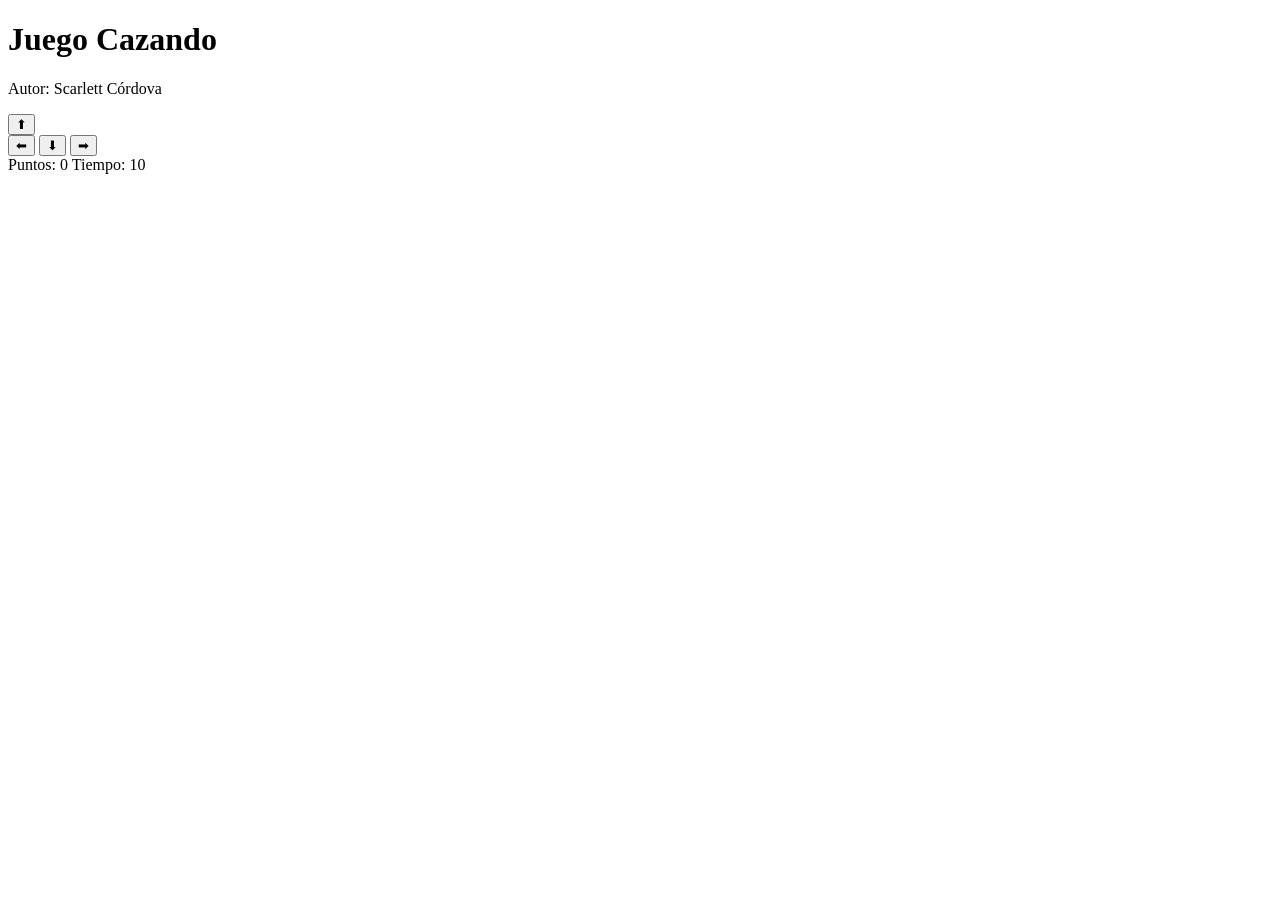
==== cazando.html @ 20abdf14 "Se referenció la hoja de estilos y agregue mi nombre" ====
<!DOCTYPE html>
<html>
<head>
  <title>Juego Cazando</title>
  <link rel="styleheet" href="cazando.css"/>

</head>
<body>

  <h1>Juego Cazando</h1>
  <p>Autor: Scarlett Córdova</p>


  <div class="controles">
    <button>⬆</button>
    <br>
    <button>⬅</button>
    <button>⬇</button>
    <button>➡</button>
  </div>


  <div class="panel">
    <span>Puntos: <span id="puntos">0</span></span>
    <span>Tiempo: <span id="tiempo">10</span></span>
  </div>

  <p id="mensaje"></p>


</body>
</html>
---- cazando.css ----
body {
  text-align: center;
  font-family: Arial, sans-serif;
  background: #f0f0f0;
  margin: 0;
  padding: 20px;
}

h1 {
  margin-bottom: 5px;
}

.panel {
  margin: 15px 0;
  font-size: 18px;
  display: flex;
  justify-content: center;
  gap: 30px;
}

canvas {
  background: white;
  border: 2px solid black;
}

.controles {
  margin-top: 20px;
}

button {
  margin: 5px;
  padding: 10px 16px;
  font-size: 18px;
  cursor: pointer;
}

#mensaje {
  font-size: 20px;
  font-weight: bold;
  color: darkred;
  margin-top: 15px;
}
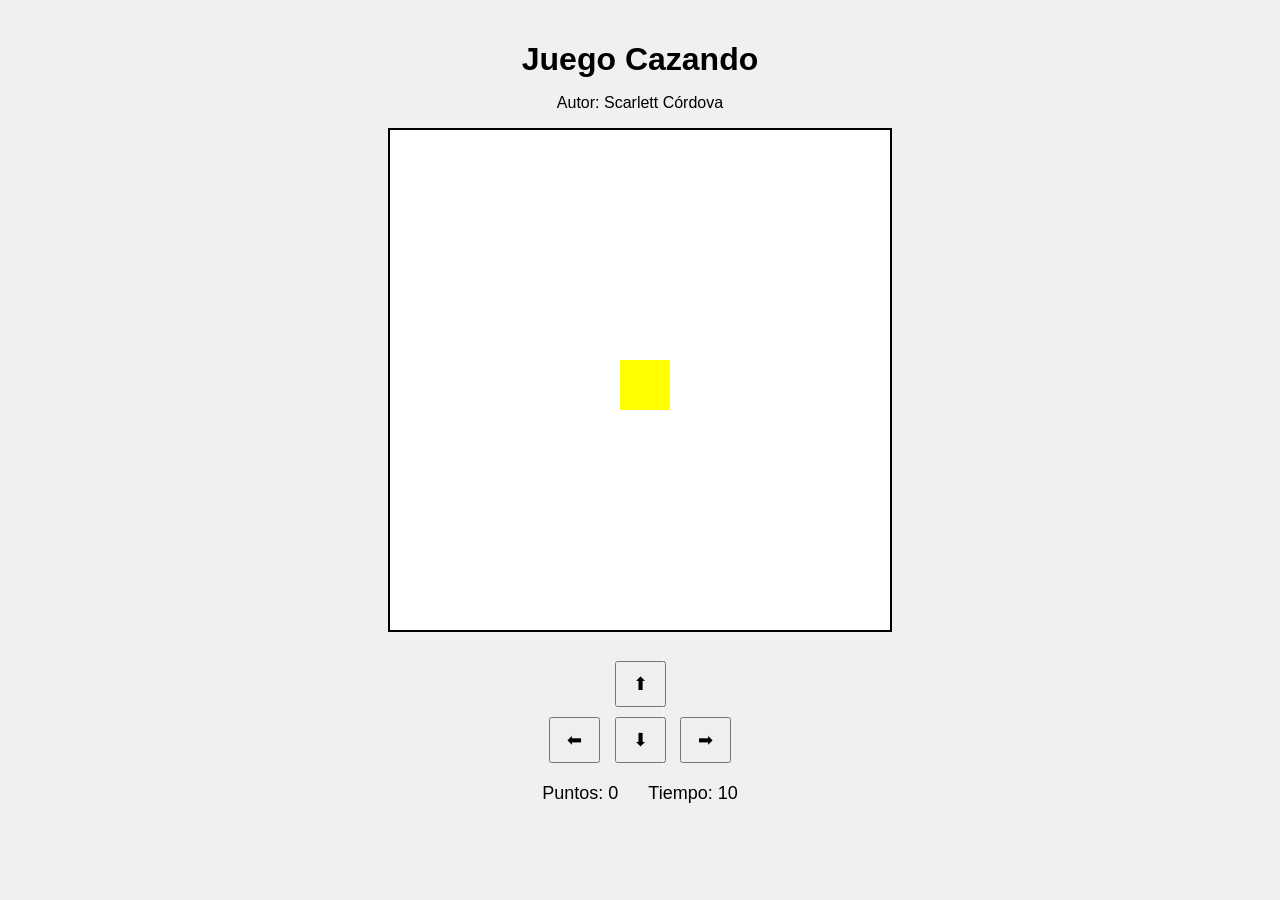
==== commit 72102220: "se agegó el canvas, se graficó al personaje" ====
--- a/cazando.html
+++ b/cazando.html
@@ -2,14 +2,14 @@
 <html>
 <head>
   <title>Juego Cazando</title>
-  <link rel="styleheet" href="cazando.css"/>
+  <link rel="stylesheet" href="cazando.css"/>
 
 </head>
-<body>
+<body onload="graficarGato()">
 
   <h1>Juego Cazando</h1>
   <p>Autor: Scarlett Córdova</p>
-
+  <canvas id="areaJuego" width="500" height="500"></canvas>
 
   <div class="controles">
     <button>⬆</button>
@@ -27,6 +27,7 @@
 
   <p id="mensaje"></p>
 
+  <script src="cazando.js"></script>
+</body>
 
-</body>
 </html>
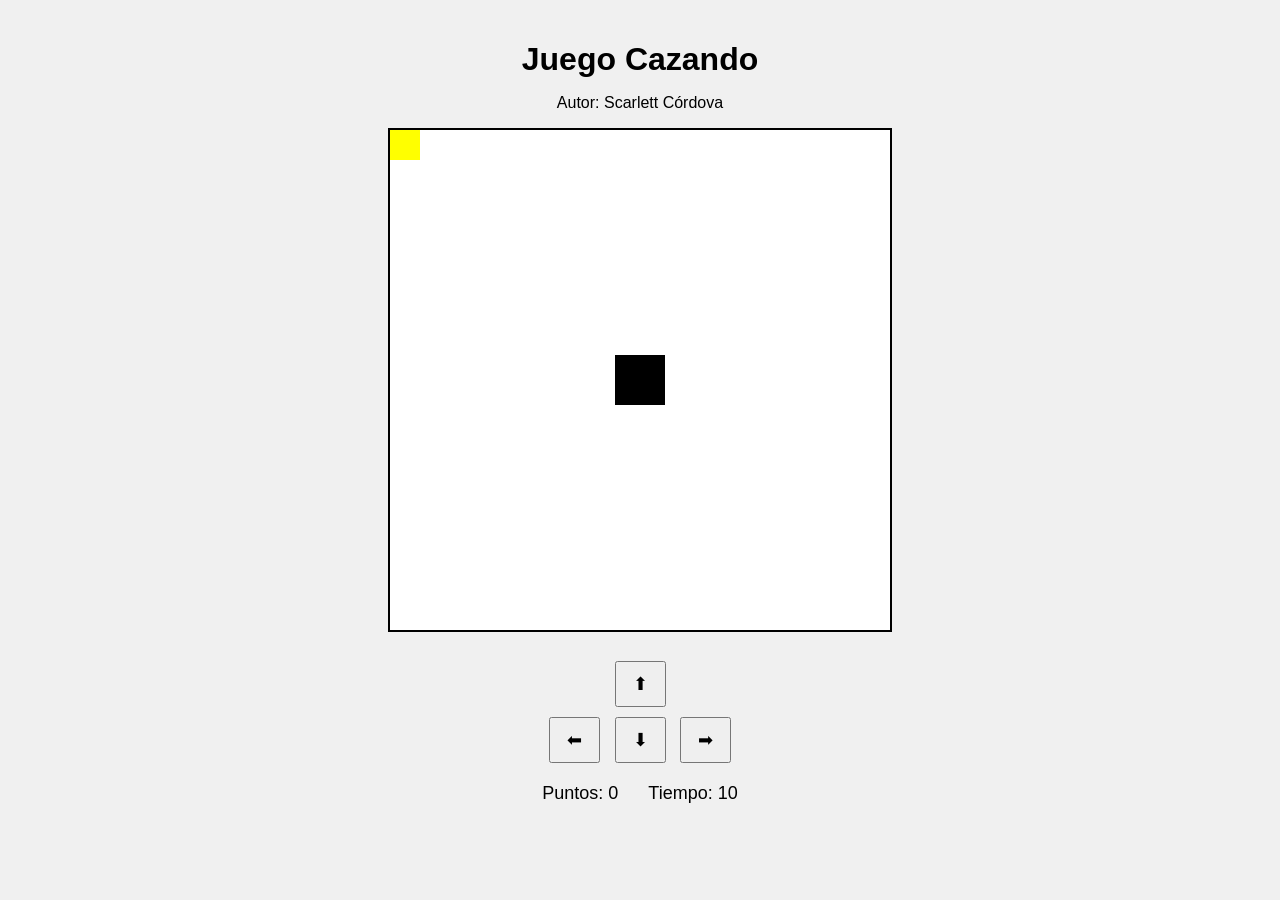
==== commit dbcb766c: "Se agregó variables y constantes a las funciones" ====
--- a/cazando.html
+++ b/cazando.html
@@ -5,7 +5,7 @@
   <link rel="stylesheet" href="cazando.css"/>
 
 </head>
-<body onload="graficarGato()">
+<body onload="iniciarJuego()">
 
   <h1>Juego Cazando</h1>
   <p>Autor: Scarlett Córdova</p>
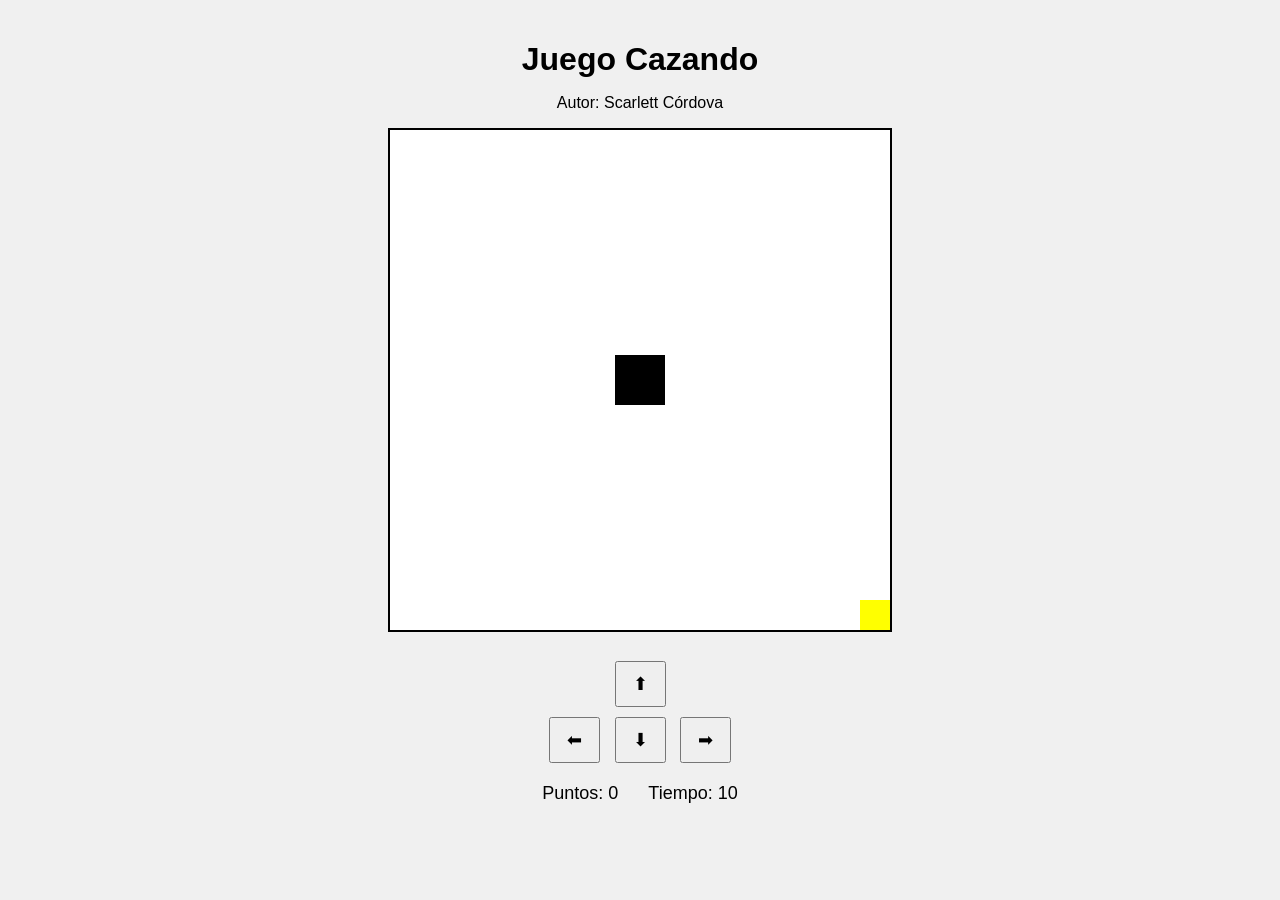
==== commit ac0afe17: "se creó función moverIzquierda y limpiarCanva" ====
--- a/cazando.html
+++ b/cazando.html
@@ -14,7 +14,7 @@
   <div class="controles">
     <button>⬆</button>
     <br>
-    <button>⬅</button>
+    <button onclick="moverIzquierda()">⬅</button>
     <button>⬇</button>
     <button>➡</button>
   </div>
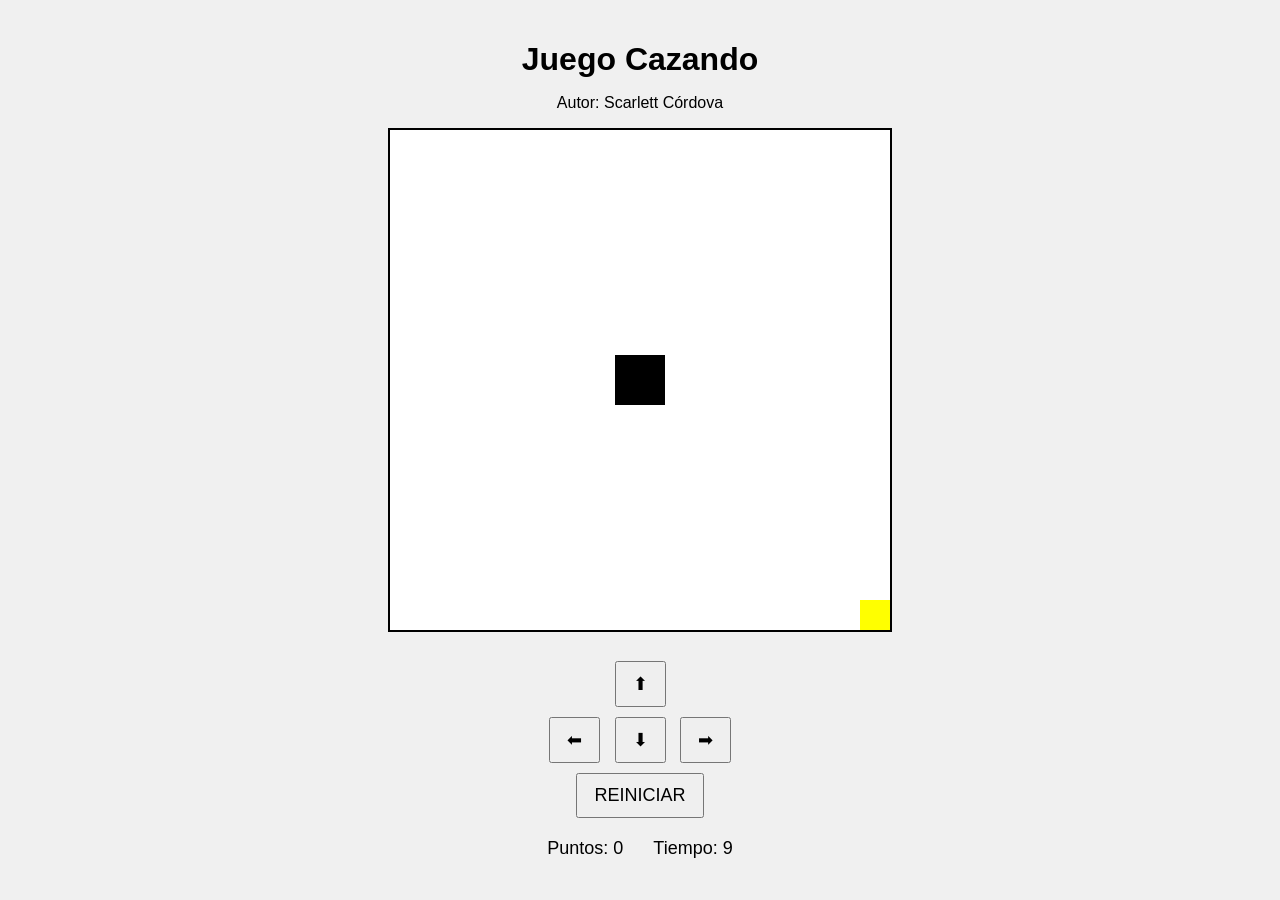
==== commit 745ce4ee: "Se agregó alert de ganador y game over, y se agregó un botón de reiniciar" ====
--- a/cazando.html
+++ b/cazando.html
@@ -3,6 +3,7 @@
 <head>
   <title>Juego Cazando</title>
   <link rel="stylesheet" href="cazando.css"/>
+  <script src="utils.js"></script>
 
 </head>
 <body onload="iniciarJuego()">
@@ -12,11 +13,13 @@
   <canvas id="areaJuego" width="500" height="500"></canvas>
 
   <div class="controles">
-    <button>⬆</button>
+    <button onclick="moverArriba()">⬆</button>
     <br>
     <button onclick="moverIzquierda()">⬅</button>
-    <button>⬇</button>
-    <button>➡</button>
+    <button onclick="moverAbajo()">⬇</button>
+    <button onclick="moverDerecha()">➡</button>
+    <br>
+    <button onclick="reiniciar()">REINICIAR</button>
   </div>
 
 
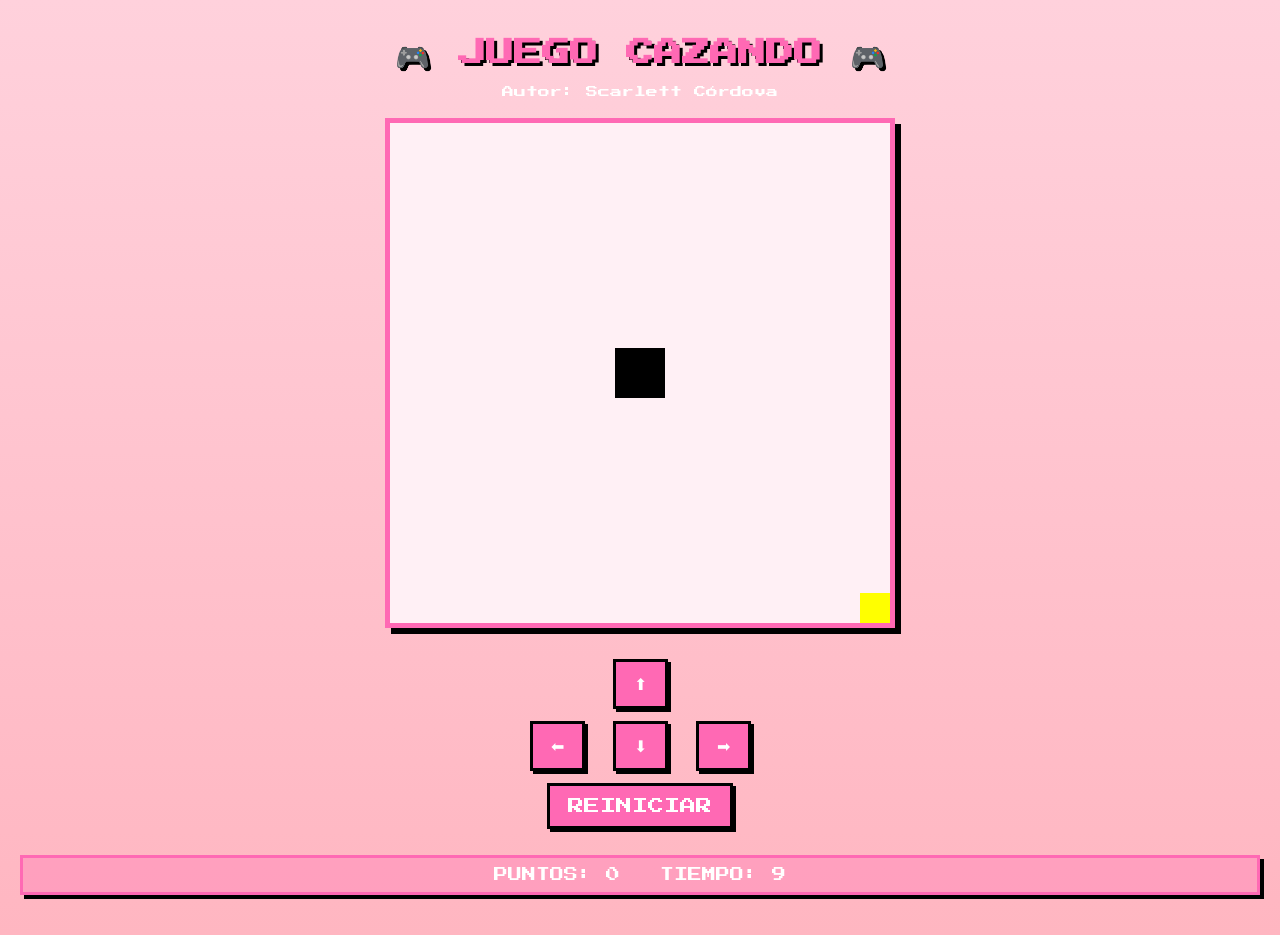
==== commit 2ee07f5f: "se modifico la hoja de estilos, se agrego el prompt1 y se realizó ajustes en el tiempo para mejorar " ====
--- a/cazando.html
+++ b/cazando.html
@@ -4,12 +4,13 @@
   <title>Juego Cazando</title>
   <link rel="stylesheet" href="cazando.css"/>
   <script src="utils.js"></script>
+</head>
 
-</head>
 <body onload="iniciarJuego()">
 
-  <h1>Juego Cazando</h1>
-  <p>Autor: Scarlett Córdova</p>
+  <h1>🎮 JUEGO CAZANDO 🎮</h1>
+  <p class="autor">Autor: Scarlett Córdova</p>
+
   <canvas id="areaJuego" width="500" height="500"></canvas>
 
   <div class="controles">
@@ -22,15 +23,13 @@
     <button onclick="reiniciar()">REINICIAR</button>
   </div>
 
-
   <div class="panel">
-    <span>Puntos: <span id="puntos">0</span></span>
-    <span>Tiempo: <span id="tiempo">10</span></span>
+    <span>PUNTOS: <span id="puntos">0</span></span>
+    <span>TIEMPO: <span id="tiempo">10</span></span>
   </div>
 
   <p id="mensaje"></p>
 
   <script src="cazando.js"></script>
 </body>
-
 </html>
--- a/cazando.css
+++ b/cazando.css
@@ -1,42 +1,82 @@
+/* Fuente estilo retro */
+@import url('https://fonts.googleapis.com/css2?family=Press+Start+2P&display=swap');
+
 body {
   text-align: center;
-  font-family: Arial, sans-serif;
-  background: #f0f0f0;
+  font-family: 'Press Start 2P', cursive;
+  background: linear-gradient(180deg, #ffd1dc, #ffb6c1);
   margin: 0;
   padding: 20px;
+  color: #fff;
 }
 
+/* Título estilo arcade */
 h1 {
-  margin-bottom: 5px;
+  font-size: 28px;
+  color: #ff69b4;
+  text-shadow: 3px 3px #000;
+  margin-bottom: 10px;
 }
 
+.autor {
+  font-size: 12px;
+  color: #fff;
+  margin-bottom: 20px;
+}
+
+/* Panel de info */
 .panel {
-  margin: 15px 0;
-  font-size: 18px;
+  margin: 20px 0;
+  font-size: 14px;
   display: flex;
   justify-content: center;
-  gap: 30px;
+  gap: 40px;
+  background: rgba(255, 105, 180, 0.3);
+  padding: 10px;
+  border: 3px solid #ff69b4;
+  box-shadow: 4px 4px #000;
 }
 
+/* Canvas estilo consola */
 canvas {
-  background: white;
-  border: 2px solid black;
+  background: #fff0f5;
+  border: 5px solid #ff69b4;
+  box-shadow: 6px 6px #000;
 }
 
+/* Controles */
 .controles {
-  margin-top: 20px;
+  margin-top: 25px;
 }
 
+/* Botones estilo pixel */
 button {
-  margin: 5px;
-  padding: 10px 16px;
-  font-size: 18px;
+  margin: 6px;
+  padding: 12px 18px;
+  font-size: 16px;
+  font-family: 'Press Start 2P', cursive;
   cursor: pointer;
+  background: #ff69b4;
+  color: white;
+  border: 3px solid black;
+  box-shadow: 3px 3px #000;
+  transition: all 0.1s ease;
 }
 
+button:hover {
+  background: #ff1493;
+}
+
+button:active {
+  transform: translate(2px, 2px);
+  box-shadow: 1px 1px #000;
+}
+
+/* Mensaje final */
 #mensaje {
-  font-size: 20px;
+  font-size: 16px;
   font-weight: bold;
-  color: darkred;
-  margin-top: 15px;
+  color: #fff;
+  text-shadow: 2px 2px #ff1493;
+  margin-top: 20px;
 }
